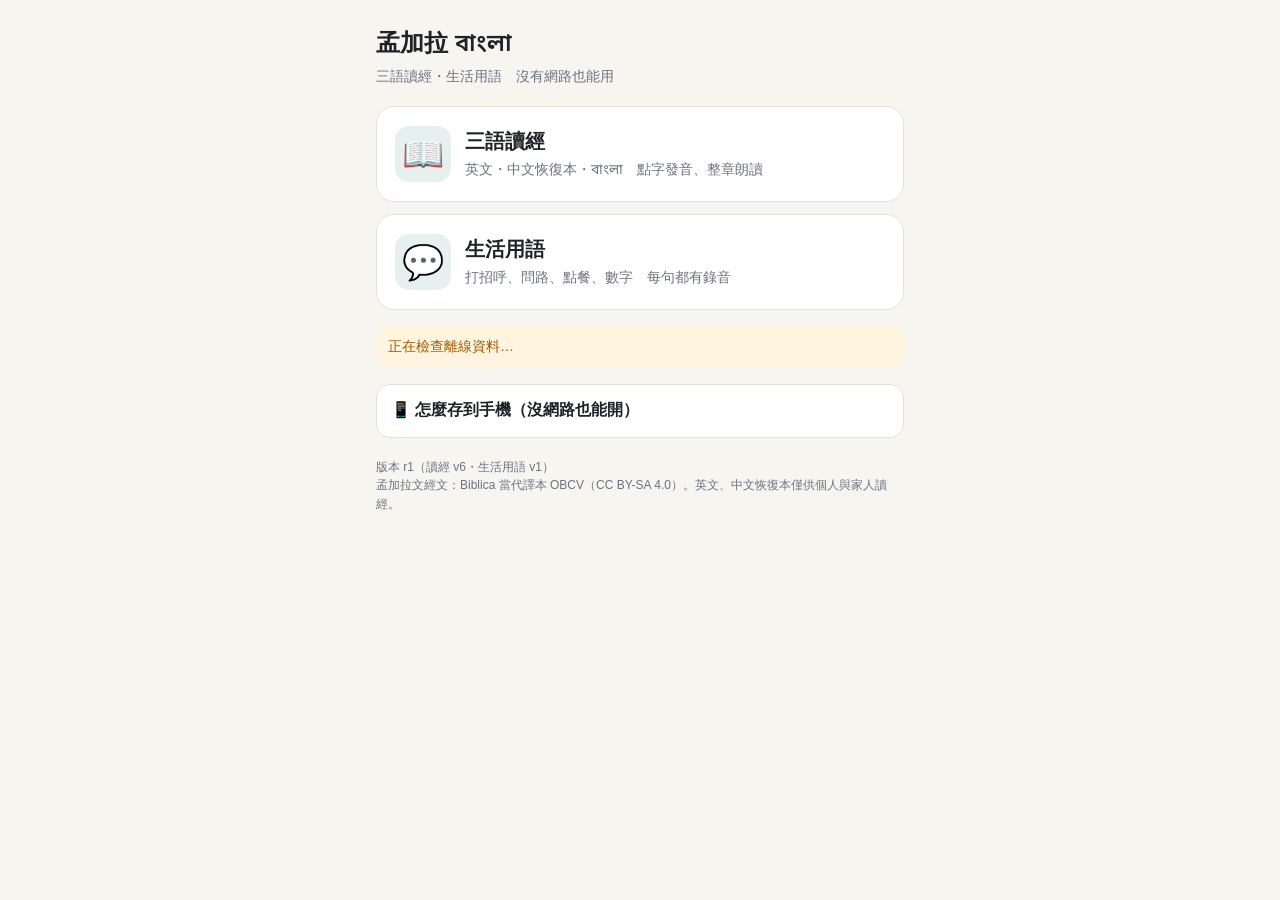
==== index.html @ b0ddcc62 "r1：離線版第一版（三語讀經 v6、生活用語 v1、對照筆記 v2） Co-Authored-By: Claude Opus 5.5 <noreply@anthropic.com> Claude-Se" ====
<!DOCTYPE html>
<html lang="zh-Hant">
<head>
<meta charset="utf-8">
<meta name="viewport" content="width=device-width,initial-scale=1,viewport-fit=cover">
<title>孟加拉：三語讀經・生活用語</title>
<link rel="manifest" href="manifest.webmanifest">
<link rel="apple-touch-icon" href="icons/apple-touch-icon.png">
<link rel="icon" href="icons/icon-192.png">
<meta name="apple-mobile-web-app-capable" content="yes">
<meta name="mobile-web-app-capable" content="yes">
<meta name="apple-mobile-web-app-title" content="孟加拉">
<meta name="theme-color" content="#1f4e4a">
<link rel="stylesheet" href="fonts/fonts.css">
<style>
:root{--bg:#f7f5f0;--card:#fff;--ink:#1f2328;--mute:#6b7280;--line:#e5e1d8;--acc:#1f4e4a;--acc2:#e6f0ee;--ok:#0f6b4f;--warn:#a15c00;--warnbg:#fff4e0}
@media (prefers-color-scheme:dark){:root{--bg:#16181b;--card:#1f2226;--ink:#ecebe8;--mute:#9aa0a6;--line:#30343a;--acc:#5cc3b0;--acc2:#1d3029;--ok:#5cc39b;--warn:#f0b35a;--warnbg:#2e2618}}
*{box-sizing:border-box}
body{margin:0;background:var(--bg);color:var(--ink);font-family:-apple-system,BlinkMacSystemFont,"PingFang TC","Noto Sans TC",sans-serif;line-height:1.55;-webkit-text-size-adjust:100%}
main{max-width:560px;margin:0 auto;padding:calc(20px + env(safe-area-inset-top)) 16px calc(24px + env(safe-area-inset-bottom))}
h1{font-size:24px;margin:4px 0 2px}
.sub{color:var(--mute);font-size:14px;margin:0 0 18px}
.bn{font-family:"Noto Sans Bengali",sans-serif}
a.big{display:flex;align-items:center;gap:14px;text-decoration:none;color:inherit;background:var(--card);border:1px solid var(--line);border-radius:18px;padding:18px;margin:12px 0;min-height:96px}
a.big:active{transform:scale(.99)}
a.big .ic{font-size:34px;width:56px;height:56px;border-radius:14px;background:var(--acc2);display:flex;align-items:center;justify-content:center;flex:none}
a.big b{display:block;font-size:20px}
a.big span.d{color:var(--mute);font-size:14px}
#st{border-radius:12px;padding:10px 12px;font-size:14px;margin:16px 0;background:var(--warnbg);color:var(--warn)}
#st.ok{background:var(--acc2);color:var(--ok)}
.bar{height:6px;background:var(--line);border-radius:3px;overflow:hidden;margin-top:6px}
.bar i{display:block;height:100%;background:var(--warn);width:0}
details{background:var(--card);border:1px solid var(--line);border-radius:14px;padding:4px 14px;margin:10px 0}
summary{min-height:44px;display:flex;align-items:center;font-weight:600;cursor:pointer}
details ol{padding-left:20px;margin:4px 0 12px}
details li{margin:4px 0}
.foot{color:var(--mute);font-size:12px;margin-top:20px}
</style>
</head>
<body>
<main>
  <h1>孟加拉 <span class="bn">বাংলা</span></h1>
  <p class="sub">三語讀經・生活用語　沒有網路也能用</p>

  <a class="big" href="bible/"><span class="ic">📖</span><span><b>三語讀經</b><span class="d">英文・中文恢復本・<span class="bn">বাংলা</span>　點字發音、整章朗讀</span></span></a>
  <a class="big" href="phrases/"><span class="ic">💬</span><span><b>生活用語</b><span class="d">打招呼、問路、點餐、數字　每句都有錄音</span></span></a>

  <div id="st">正在檢查離線資料…</div>

  <details>
    <summary>📱 怎麼存到手機（沒網路也能開）</summary>
    <p><b>iPhone（一定要用 Safari）</b></p>
    <ol>
      <li>用 Safari 打開這個網址</li>
      <li>按下方的「分享」<span aria-hidden="true">（方框加向上箭頭）</span></li>
      <li>往下滑，選「加入主畫面」→「加入」</li>
      <li>從主畫面的「孟加拉」圖示打開，等上面顯示「✓ 已可離線使用」</li>
    </ol>
    <p><b>Android（用 Chrome）</b></p>
    <ol>
      <li>用 Chrome 打開這個網址</li>
      <li>按右上角「⋮」→「加到主畫面」或「安裝應用程式」</li>
      <li>從主畫面的「孟加拉」圖示打開，等上面顯示「✓ 已可離線使用」</li>
    </ol>
    <p><b>出發前</b>：開飛航模式，從主畫面打開，各按一次 ▶ 確定有聲音。</p>
    <p><a href="install.html">完整安裝說明（可分享、可列印，附 QR code）→</a></p>
  </details>

  <p class="foot">版本 r1（讀經 v6・生活用語 v1）<br>孟加拉文經文：Biblica 當代譯本 OBCV（CC BY-SA 4.0）。英文、中文恢復本僅供個人與家人讀經。</p>
</main>
<script>
const st=document.getElementById('st');
function show(have,total){
  if(total&&have>=total){st.className='ok';st.innerHTML='✓ 已可離線使用（全部 '+total+' 個檔案都存在這支手機）';return true}
  st.className='';st.innerHTML='正在下載離線資料… '+have+' / '+(total||'?')+'<div class="bar"><i style="width:'+(total?Math.round(have/total*100):0)+'%"></i></div>請保持網路連線，下載完才能離線使用。';return false}
if(!('serviceWorker' in navigator)){st.textContent='這個瀏覽器不支援離線使用。iPhone 請用 Safari，Android 請用 Chrome。'}
else{
  navigator.serviceWorker.register('sw.js').catch(()=>{st.textContent='離線功能啟動失敗，請重新整理再試一次。'});
  if(navigator.storage&&navigator.storage.persist)navigator.storage.persist().catch(()=>{});
  navigator.serviceWorker.addEventListener('message',e=>{if(e.data&&e.data.type==='status'&&show(e.data.have,e.data.total))clearInterval(t)});
  const ask=()=>navigator.serviceWorker.getRegistration().then(r=>{const w=r&&(r.installing||r.waiting||r.active);if(w)w.postMessage('status')});
  const t=setInterval(ask,1000);ask();
}
</script>
</body>
</html>
---- fonts/fonts.css ----
@font-face{font-family:'Noto Sans Bengali';font-style:normal;font-weight:400;font-display:swap;src:url(noto-sans-bengali-bengali-400-normal.woff2) format('woff2')}
@font-face{font-family:'Noto Sans Bengali';font-style:normal;font-weight:600;font-display:swap;src:url(noto-sans-bengali-bengali-600-normal.woff2) format('woff2')}
@font-face{font-family:'Source Serif 4';font-style:normal;font-weight:400;font-display:swap;src:url(source-serif-4-latin-400-normal.woff2) format('woff2')}
@font-face{font-family:'Source Serif 4';font-style:normal;font-weight:600;font-display:swap;src:url(source-serif-4-latin-600-normal.woff2) format('woff2')}
@font-face{font-family:'Source Serif 4';font-style:italic;font-weight:400;font-display:swap;src:url(source-serif-4-latin-400-italic.woff2) format('woff2')}
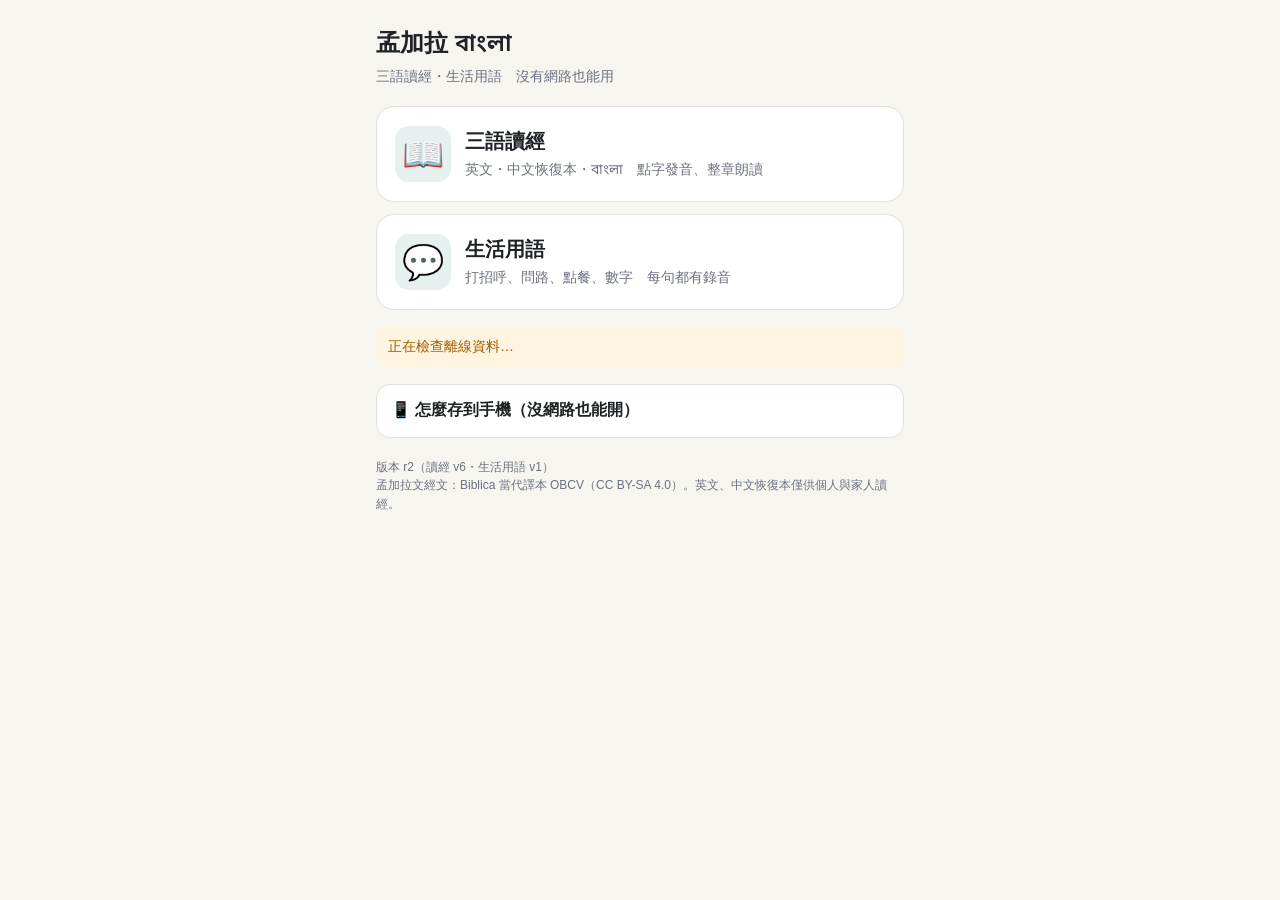
==== commit cade2e0d: "r2：孟加拉筆記（對照筆記＋工廠手冊）、開展計數離線版 Co-Authored-By: Claude Opus 5.5 <noreply@anthropic.com> Claude-Session: " ====
--- a/index.html
+++ b/index.html
@@ -66,7 +66,7 @@
     <p><a href="install.html">完整安裝說明（可分享、可列印，附 QR code）→</a></p>
   </details>
 
-  <p class="foot">版本 r1（讀經 v6・生活用語 v1）<br>孟加拉文經文：Biblica 當代譯本 OBCV（CC BY-SA 4.0）。英文、中文恢復本僅供個人與家人讀經。</p>
+  <p class="foot">版本 r2（讀經 v6・生活用語 v1）<br>孟加拉文經文：Biblica 當代譯本 OBCV（CC BY-SA 4.0）。英文、中文恢復本僅供個人與家人讀經。</p>
 </main>
 <script>
 const st=document.getElementById('st');
--- a/fonts/fonts.css
+++ b/fonts/fonts.css
@@ -1,5 +1,7 @@
 @font-face{font-family:'Noto Sans Bengali';font-style:normal;font-weight:400;font-display:swap;src:url(noto-sans-bengali-bengali-400-normal.woff2) format('woff2')}
 @font-face{font-family:'Noto Sans Bengali';font-style:normal;font-weight:600;font-display:swap;src:url(noto-sans-bengali-bengali-600-normal.woff2) format('woff2')}
+@font-face{font-family:'Barlow Condensed';font-style:normal;font-weight:600;font-display:swap;src:url(barlow-condensed-latin-600-normal.woff2) format('woff2')}
+@font-face{font-family:'Barlow Condensed';font-style:normal;font-weight:700;font-display:swap;src:url(barlow-condensed-latin-700-normal.woff2) format('woff2')}
 @font-face{font-family:'Source Serif 4';font-style:normal;font-weight:400;font-display:swap;src:url(source-serif-4-latin-400-normal.woff2) format('woff2')}
 @font-face{font-family:'Source Serif 4';font-style:normal;font-weight:600;font-display:swap;src:url(source-serif-4-latin-600-normal.woff2) format('woff2')}
 @font-face{font-family:'Source Serif 4';font-style:italic;font-weight:400;font-display:swap;src:url(source-serif-4-latin-400-italic.woff2) format('woff2')}
